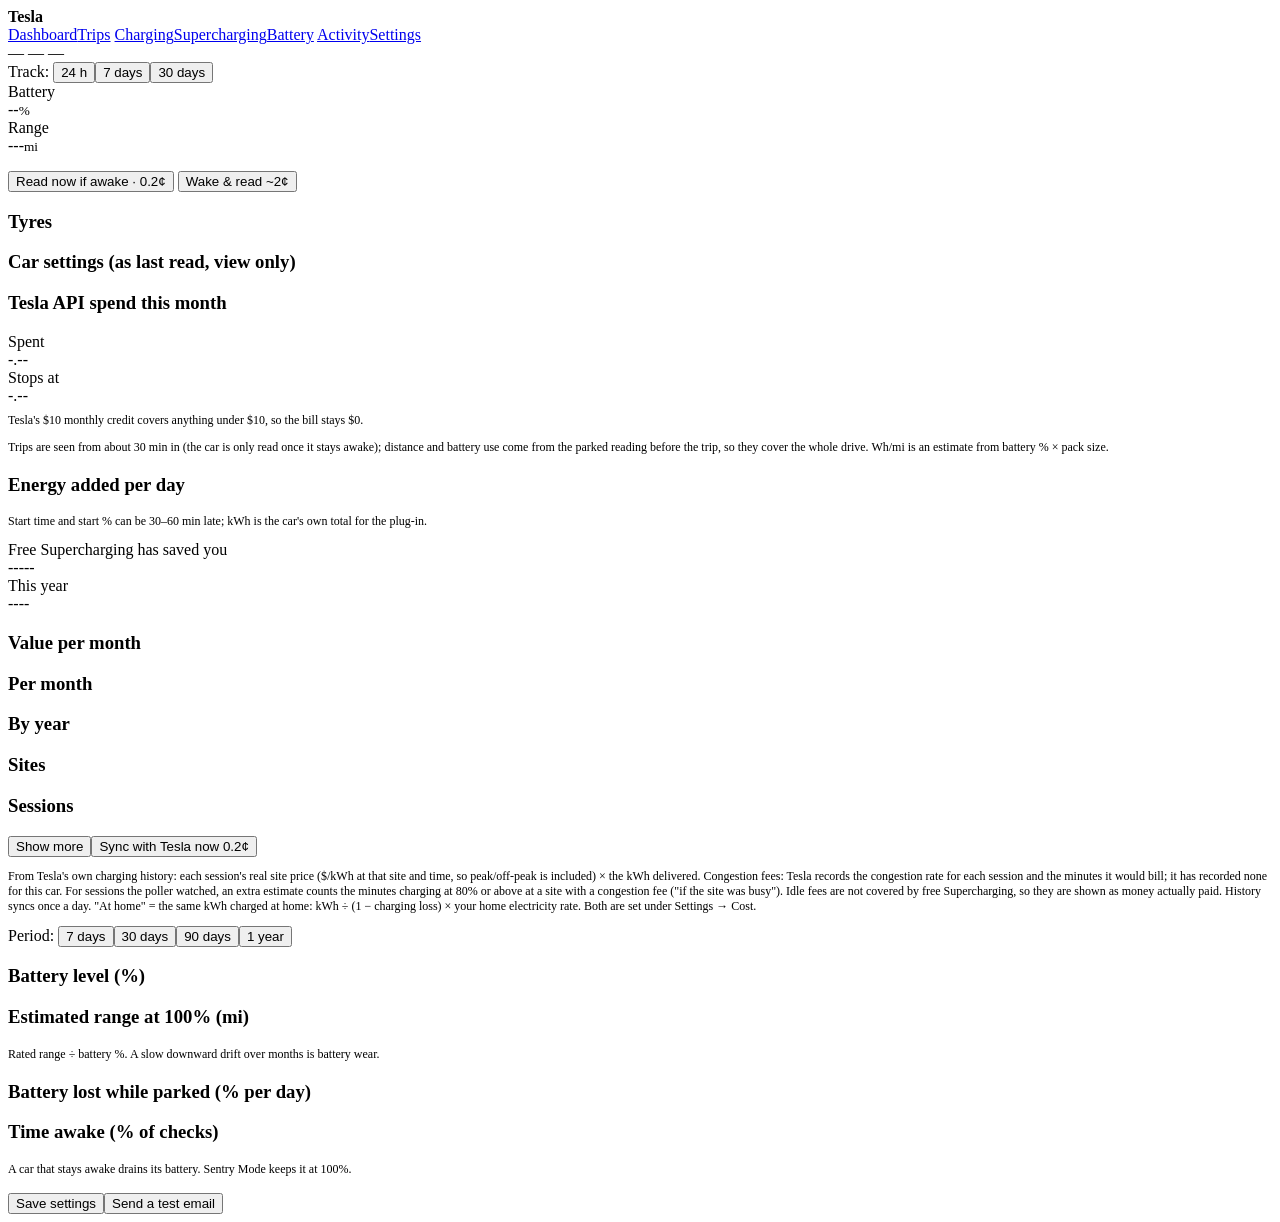
==== web/index.html @ 5fcfa09a "tesla-tools: sleep-safe Tesla dashboard within the free API credit Poller that never keeps the car a" ====
<!doctype html>
<html lang="en"><head><meta charset="utf-8"><meta name="viewport" content="width=device-width,initial-scale=1">
<title>Tesla</title>
<link rel="stylesheet" href="static/vendor/leaflet.css"><link rel="stylesheet" href="static/app.css">
</head>
<body>
<header class="top">
  <div class="brand"><b id="carName">Tesla</b><span id="carSub"></span></div>
  <nav class="tabs" aria-label="Tesla sections">
    <a href="#dash" data-v="dash">Dashboard</a><a href="#trips" data-v="trips">Trips</a>
    <a href="#charging" data-v="charging">Charging</a><a href="#supercharging" data-v="supercharging">Supercharging</a><a href="#battery" data-v="battery">Battery</a>
    <a href="#activity" data-v="activity">Activity</a><a href="#settings" data-v="settings">Settings</a>
  </nav>
  <div class="leds" aria-live="polite">
    <span class="led" id="ledAwake"><i></i><span>—</span></span>
    <span class="led" id="ledLock"><i></i><span>—</span></span>
    <span class="led" id="ledPlug"><i></i><span>—</span></span>
  </div>
</header>

<main>
<!-- ============ DASHBOARD ============ -->
<section class="view" id="v-dash">
  <div class="grid dash">
    <div class="grid" style="align-content:start">
      <div id="map" class="map" role="img" aria-label="Map of the car's position and last 24 hours"></div>
      <div class="actions">
        <span class="dim">Track:</span>
        <button class="chip on" data-hours="24">24 h</button><button class="chip" data-hours="168">7 days</button><button class="chip" data-hours="720">30 days</button>
        <span class="mute" id="whereText" style="margin-left:auto"></span>
      </div>
    </div>
    <div class="grid" style="align-content:start">
      <div class="panel">
        <div class="glass">
          <div class="readouts">
            <div class="ro"><div class="lbl">Battery</div><div class="val" id="roBatt">--<small>%</small></div></div>
            <div class="ro"><div class="lbl">Range</div><div class="val" id="roRange">---<small>mi</small></div></div>
          </div>
          <div class="battbar" title="Battery, with the charge limit marked"><i id="battFill" style="width:0"></i><u id="battLimit" style="left:80%"></u></div>
        </div>
        <div class="spacer"></div>
        <dl class="kv" id="kvNow"></dl>
        <div class="spacer"></div>
        <div class="actions">
          <button class="rb" id="btnRead" title="Reads the car only if it is already awake. Never wakes it.">Read now <span class="cost">if awake · 0.2¢</span></button>
          <button class="rb" id="btnWake" title="Wakes the car, reads it once, then lets it sleep.">Wake &amp; read <span class="cost">~2¢</span></button>
        </div>
        <p class="mute" id="pollText" style="margin:8px 0 0;font-size:12px"></p>
      </div>
      <div class="panel"><h3>Tyres</h3><div class="tyres" id="tyres"></div></div>
      <div class="panel"><h3>Car settings <span class="mute" style="text-transform:none;letter-spacing:0">(as last read, view only)</span></h3><dl class="kv" id="kvCar"></dl></div>
      <div class="panel"><h3>Tesla API spend this month</h3>
        <div class="readouts"><div class="ro"><div class="lbl">Spent</div><div class="val" id="roSpend">-.--</div></div>
          <div class="ro"><div class="lbl">Stops at</div><div class="val dimmed" id="roCap">-.--</div></div></div>
        <div class="battbar"><i id="spendFill" style="width:0"></i></div>
        <p class="mute" style="margin:8px 0 0;font-size:12px">Tesla's $10 monthly credit covers anything under $10, so the bill stays $0.</p>
      </div>
    </div>
  </div>
</section>

<!-- ============ TRIPS ============ -->
<section class="view" id="v-trips">
  <div class="grid tiles" id="tripTiles"></div>
  <div class="grid dash">
    <div class="panel"><div class="tablewrap" id="tripTable"></div></div>
    <div><div id="tripMap" class="map short"></div><p class="mute" style="font-size:12px">Trips are seen from about 30 min in (the car is only read once it stays awake); distance and battery use come from the parked reading before the trip, so they cover the whole drive. Wh/mi is an estimate from battery % × pack size.</p></div>
  </div>
</section>

<!-- ============ CHARGING ============ -->
<section class="view" id="v-charging">
  <div class="grid tiles" id="chgTiles"></div>
  <div class="panel"><h3>Energy added per day</h3><div class="chart" id="chgChart"></div></div>
  <div class="spacer"></div>
  <div class="panel"><div class="tablewrap" id="chgTable"></div></div>
  <p class="mute" style="font-size:12px">Start time and start % can be 30–60 min late; kWh is the car's own total for the plug-in.</p>
</section>

<!-- ============ SUPERCHARGING ============ -->
<section class="view" id="v-supercharging">
  <div class="panel" style="margin-bottom:12px">
    <div class="glass"><div class="readouts">
      <div class="ro"><div class="lbl">Free Supercharging has saved you</div><div class="val" id="scLife">-----</div></div>
      <div class="ro"><div class="lbl">This year</div><div class="val" id="scYear">----</div></div>
    </div></div>
    <p class="mute" id="scSince" style="margin:8px 0 0;font-size:12px"></p>
  </div>
  <div class="grid tiles" id="scTiles"></div>
  <div class="panel"><h3>Value per month</h3><div class="chart" id="scChart"></div></div>
  <div class="spacer"></div>
  <div class="panel"><h3>Per month</h3><div class="tablewrap scroll" id="scMonths"></div></div>
  <div class="spacer"></div>
  <div class="grid cols2">
    <div class="panel"><h3>By year</h3><div class="tablewrap" id="scYears"></div></div>
    <div class="panel"><h3>Sites</h3><div class="tablewrap" id="scSites"></div></div>
  </div>
  <div class="spacer"></div>
  <div class="panel"><h3>Sessions</h3><div class="tablewrap" id="scSessions"></div>
    <div class="actions" style="margin-top:10px"><button class="rb" id="scMore">Show more</button><button class="rb" id="scSync">Sync with Tesla now <span class="cost">0.2¢</span></button></div></div>
  <p class="mute" style="font-size:12px">From Tesla's own charging history: each session's real site price ($/kWh at that site and time, so peak/off-peak is included) × the kWh delivered.
  Congestion fees: Tesla records the congestion rate for each session and the minutes it would bill; it has recorded none for this car. For sessions the poller watched, an extra estimate counts the minutes charging at 80% or above at a site with a congestion fee ("if the site was busy").
  Idle fees are not covered by free Supercharging, so they are shown as money actually paid. History syncs once a day.
  "At home" = the same kWh charged at home: kWh ÷ (1 − charging loss) × your home electricity rate. Both are set under Settings → Cost.</p>
</section>

<!-- ============ BATTERY ============ -->
<section class="view" id="v-battery">
  <div class="actions" style="margin-bottom:12px"><span class="dim">Period:</span>
    <button class="chip" data-days="7">7 days</button><button class="chip on" data-days="30">30 days</button><button class="chip" data-days="90">90 days</button><button class="chip" data-days="365">1 year</button></div>
  <div class="grid tiles" id="battTiles"></div>
  <div class="grid cols2">
    <div class="panel"><h3>Battery level (%)</h3><div class="chart" id="battChart"></div></div>
    <div class="panel"><h3>Estimated range at 100% (mi)</h3><div class="chart" id="fullChart"></div>
      <p class="mute" style="font-size:12px;margin:6px 0 0">Rated range ÷ battery %. A slow downward drift over months is battery wear.</p></div>
    <div class="panel"><h3>Battery lost while parked (% per day)</h3><div class="chart" id="drainChart"></div></div>
    <div class="panel"><h3>Time awake (% of checks)</h3><div class="chart" id="awakeChart"></div>
      <p class="mute" style="font-size:12px;margin:6px 0 0">A car that stays awake drains its battery. Sentry Mode keeps it at 100%.</p></div>
  </div>
</section>

<!-- ============ ACTIVITY ============ -->
<section class="view" id="v-activity">
  <div class="filters" id="actFilters"></div>
  <div class="panel"><ul class="feed" id="feed"></ul></div>
</section>

<!-- ============ SETTINGS ============ -->
<section class="view" id="v-settings">
  <div class="grid cols2" id="setGrid"></div>
  <div class="spacer"></div>
  <div class="actions"><button class="rb rb-primary" id="btnSave">Save settings</button><button class="rb" id="btnTestMail">Send a test email</button>
    <span class="mute" id="costText"></span></div>
</section>
</main>
<div class="toast" id="toast" role="status"></div>
<script src="static/vendor/leaflet.js"></script>
<script src="static/app.js"></script>
</body></html>
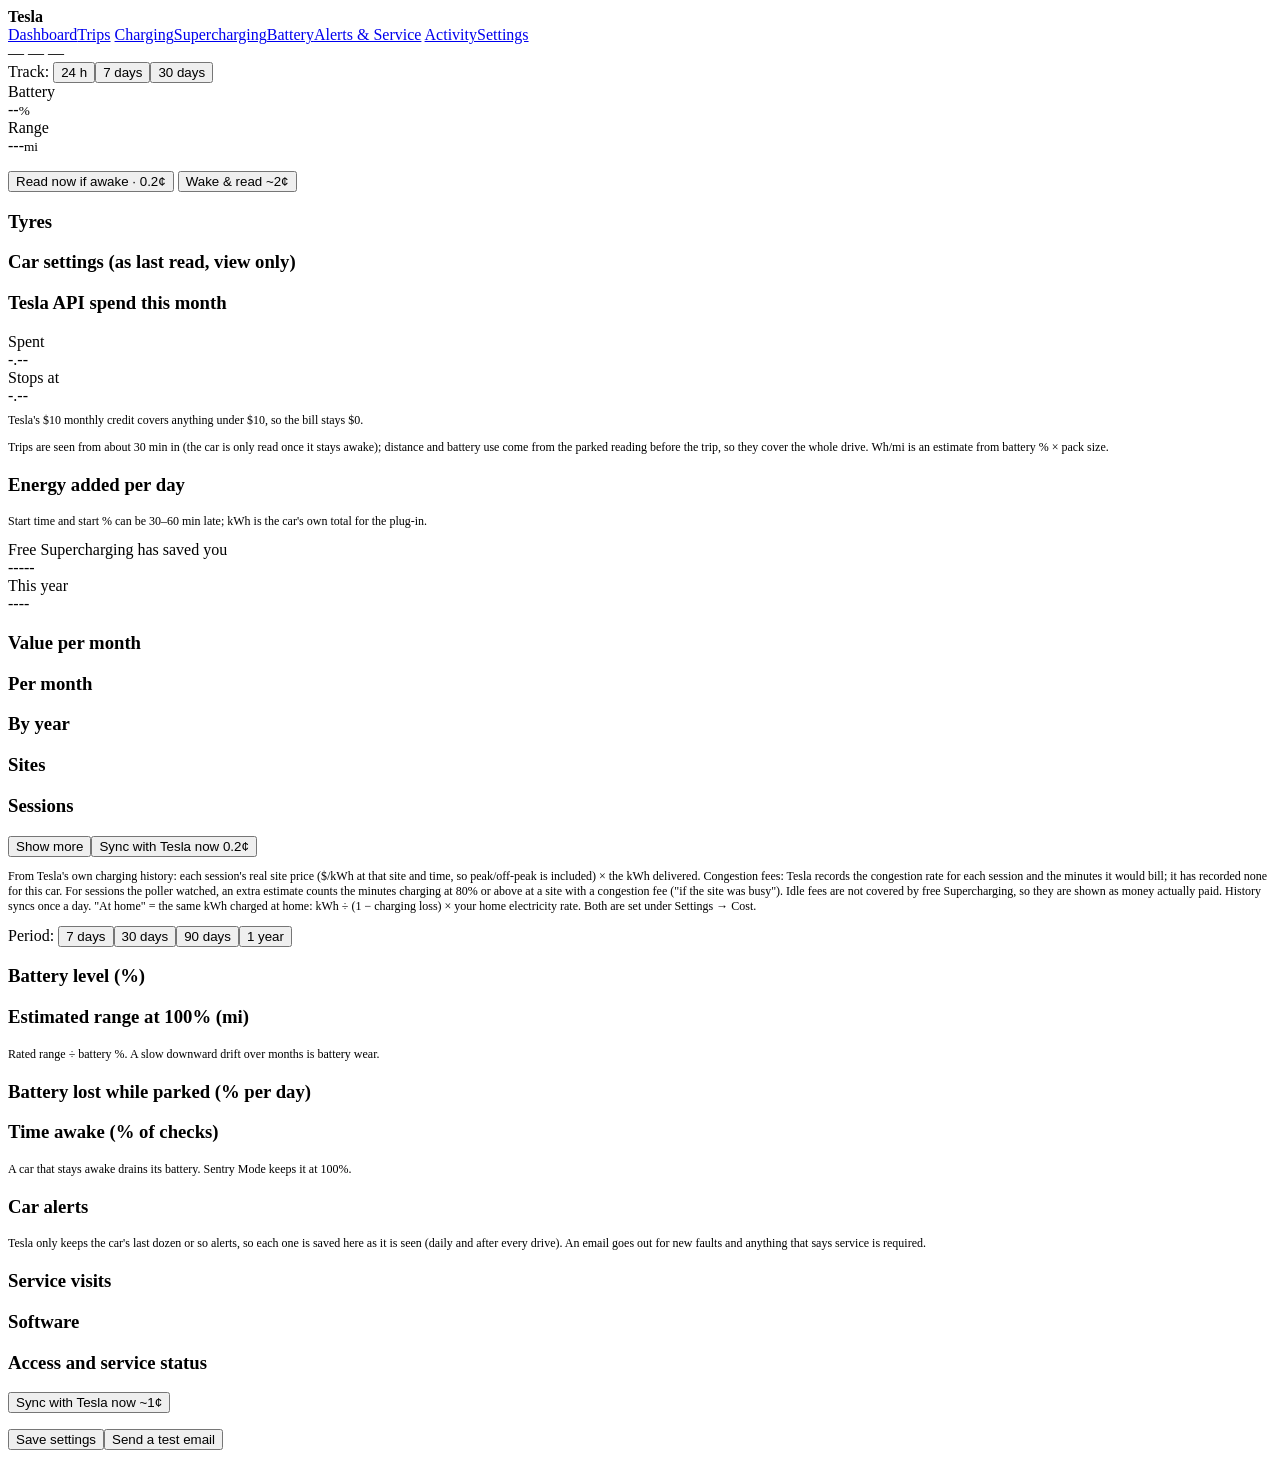
==== commit 2b8bee88: "Alerts & Service: car alert history, service visits, software, nearby Superchargers - extras.py: rec" ====
--- a/web/index.html
+++ b/web/index.html
@@ -8,7 +8,7 @@
   <div class="brand"><b id="carName">Tesla</b><span id="carSub"></span></div>
   <nav class="tabs" aria-label="Tesla sections">
     <a href="#dash" data-v="dash">Dashboard</a><a href="#trips" data-v="trips">Trips</a>
-    <a href="#charging" data-v="charging">Charging</a><a href="#supercharging" data-v="supercharging">Supercharging</a><a href="#battery" data-v="battery">Battery</a>
+    <a href="#charging" data-v="charging">Charging</a><a href="#supercharging" data-v="supercharging">Supercharging</a><a href="#battery" data-v="battery">Battery</a><a href="#service" data-v="service">Alerts &amp; Service</a>
     <a href="#activity" data-v="activity">Activity</a><a href="#settings" data-v="settings">Settings</a>
   </nav>
   <div class="leds" aria-live="polite">
@@ -50,6 +50,7 @@
       </div>
       <div class="panel"><h3>Tyres</h3><div class="tyres" id="tyres"></div></div>
       <div class="panel"><h3>Car settings <span class="mute" style="text-transform:none;letter-spacing:0">(as last read, view only)</span></h3><dl class="kv" id="kvCar"></dl></div>
+      <div class="panel" id="nearbyPanel" style="display:none"><h3>Nearby Superchargers <span class="mute" id="nearbyAge" style="text-transform:none;letter-spacing:0"></span></h3><div id="nearbyList"></div></div>
       <div class="panel"><h3>Tesla API spend this month</h3>
         <div class="readouts"><div class="ro"><div class="lbl">Spent</div><div class="val" id="roSpend">-.--</div></div>
           <div class="ro"><div class="lbl">Stops at</div><div class="val dimmed" id="roCap">-.--</div></div></div>
@@ -120,6 +121,24 @@
   </div>
 </section>
 
+<!-- ============ ALERTS & SERVICE ============ -->
+<section class="view" id="v-service">
+  <div class="grid tiles" id="svcTiles"></div>
+  <div class="panel"><h3>Car alerts</h3>
+    <div class="filters" id="alertFilters"></div>
+    <div class="tablewrap scroll" id="alertTable"></div>
+    <p class="mute" style="font-size:12px;margin:8px 0 0">Tesla only keeps the car's last dozen or so alerts, so each one is saved here as it is seen (daily and after every drive).
+      An email goes out for new faults and anything that says service is required.</p></div>
+  <div class="spacer"></div>
+  <div class="panel"><h3>Service visits</h3><div class="tablewrap" id="visitTable"></div></div>
+  <div class="spacer"></div>
+  <div class="grid cols2">
+    <div class="panel"><h3>Software</h3><div id="swBox"></div></div>
+    <div class="panel"><h3>Access and service status</h3><dl class="kv" id="accessKv"></dl>
+      <div class="actions" style="margin-top:12px"><button class="rb" id="svcSync">Sync with Tesla now <span class="cost">~1¢</span></button><span class="mute" id="svcSynced"></span></div></div>
+  </div>
+</section>
+
 <!-- ============ ACTIVITY ============ -->
 <section class="view" id="v-activity">
   <div class="filters" id="actFilters"></div>
